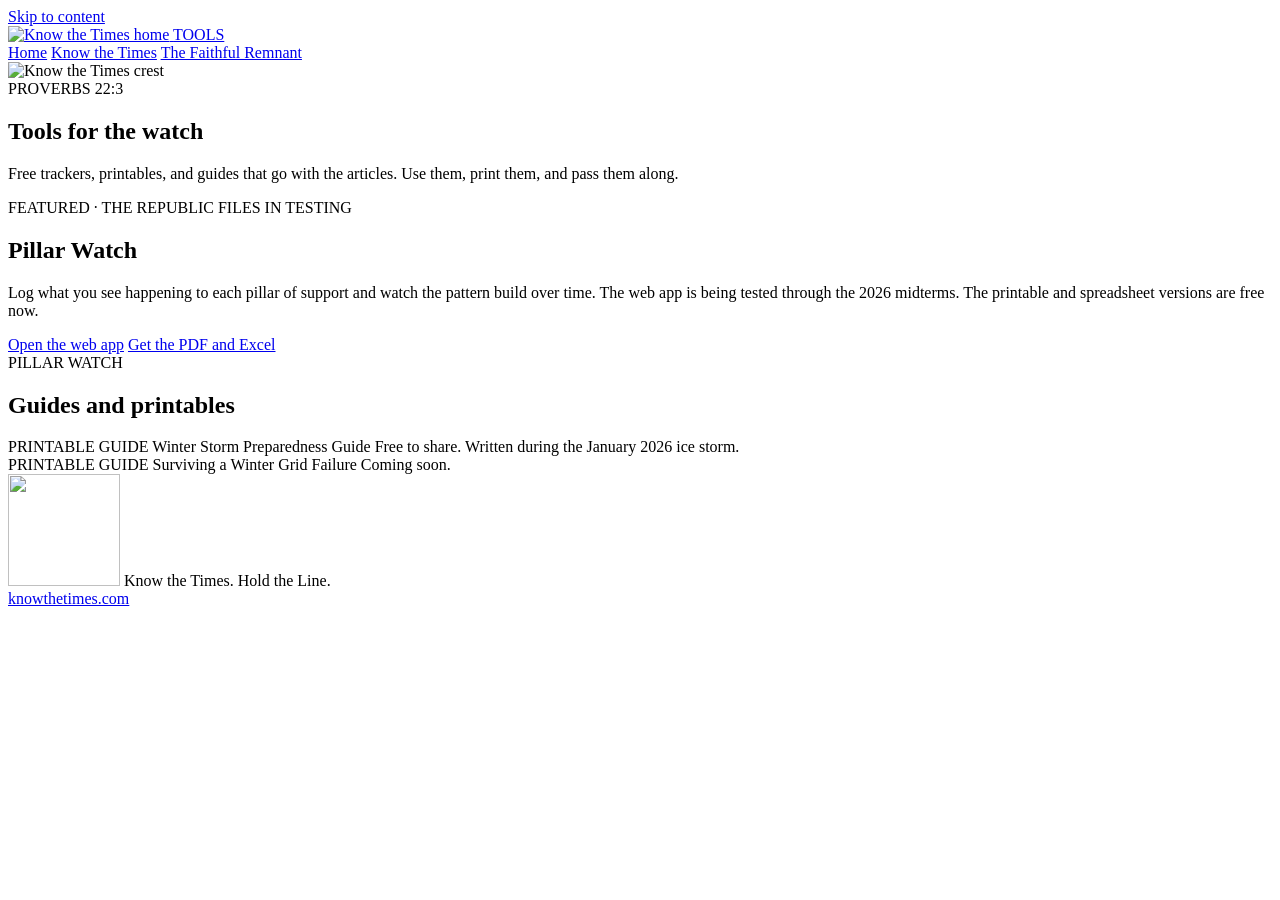
==== site/tools/index.html @ 22d9f688 "Add files via upload" ====
<!doctype html>
<html lang="en">
<head>
  <meta charset="utf-8">
  <meta name="viewport" content="width=device-width, initial-scale=1">
  <title>Tools · Know the Times</title>
  <meta name="description" content="Free trackers, printables, and guides from Know the Times.">
  <link rel="canonical" href="https://tools.knowthetimes.com/">
  <meta property="og:title" content="Tools · Know the Times">
  <meta property="og:description" content="Free trackers, printables, and guides from Know the Times.">
  <meta property="og:image" content="https://knowthetimes.com/assets/img/share.jpg">
  <meta name="twitter:card" content="summary_large_image">
  <link rel="icon" href="/favicon.ico" sizes="any">
  <link rel="icon" type="image/png" href="/assets/img/favicon-32.png">
  <link rel="apple-touch-icon" href="/assets/img/apple-touch-icon.png">
  <meta name="theme-color" content="#090908">
  <link rel="preconnect" href="https://fonts.googleapis.com">
  <link rel="preconnect" href="https://fonts.gstatic.com" crossorigin>
  <link href="https://fonts.googleapis.com/css2?family=EB+Garamond:ital,wght@0,400;0,500;0,600;1,400&display=swap" rel="stylesheet">
  <link rel="stylesheet" href="/assets/css/style.css">
</head>
<body>
  <a class="skip-link" href="#main">Skip to content</a>
  <header class="site-header">
    <div class="wrap">
      <a class="brand" href="https://knowthetimes.com/">
        <img src="/assets/img/ktt-wordmark.jpg" alt="Know the Times home" width="1073" height="320">
        <span class="brand-tag">TOOLS</span>
      </a>
      <nav class="site-nav" aria-label="Main">
        <a href="https://knowthetimes.com/">Home</a>
        <a href="https://knowthetimes.substack.com">Know the Times</a>
        <a href="https://thefaithfulremnant.substack.com">The Faithful Remnant</a>
      </nav>
    </div>
  </header>

  <main id="main">
    <section class="tools-hero">
      <div class="wrap">
        <img src="/assets/img/ktt-crest.png" alt="Know the Times crest" width="640" height="640">
        <div class="text">
          <span class="verse">PROVERBS 22:3</span>
          <h1>Tools for the watch</h1>
          <p>Free trackers, printables, and guides that go with the articles. Use them, print them, and pass them along.</p>
        </div>
      </div>
    </section>

    <div class="wrap">
      <section class="feature" aria-labelledby="pw">
        <div class="text">
          <div class="badge-row">
            <span class="kicker">FEATURED · THE REPUBLIC FILES</span>
            <span class="badge">IN TESTING</span>
          </div>
          <h2 id="pw">Pillar Watch</h2>
          <p>Log what you see happening to each pillar of support and watch the pattern build over time. The web app is being tested through the 2026 midterms. The printable and spreadsheet versions are free now.</p>
          <div class="actions">
            <a class="btn btn-ktt" href="pillar-watch/">Open the web app</a>
            <a class="btn btn-line" href="https://knowthetimes.substack.com/p/pillar-watch">Get the PDF and Excel</a>
          </div>
        </div>
        <div class="feature-art" aria-hidden="true">
          <div class="mini-app">
            <span class="label">PILLAR WATCH</span>
            <div class="bar"><span></span><span style="width:85%"></span></div>
            <div class="bar"><span></span><span style="width:40%"></span></div>
            <div class="bar"><span></span><span style="width:62%"></span></div>
            <div class="bar"><span></span><span style="width:25%"></span></div>
            <div class="bar"><span></span><span style="width:50%"></span></div>
          </div>
        </div>
      </section>

      <section class="resources" aria-labelledby="guides">
        <h2 id="guides">Guides and printables</h2>
        <div class="resource-grid">
          <div class="resource">
            <span class="kicker">PRINTABLE GUIDE</span>
            <span class="title">Winter Storm Preparedness Guide</span>
            <span class="desc">Free to share. Written during the January 2026 ice storm.</span>
          </div>
          <div class="resource">
            <span class="kicker">PRINTABLE GUIDE</span>
            <span class="title">Surviving a Winter Grid Failure</span>
            <span class="desc">Coming soon.</span>
          </div>
        </div>
      </section>
    </div>
  </main>

  <footer class="site-footer">
    <div class="wrap">
      <div class="sign">
        <img src="/assets/img/ktt-crest-sm.png" alt="" width="112" height="112">
        <span class="sign-off">Know the Times. Hold the Line.</span>
      </div>
      <a href="https://knowthetimes.com/">knowthetimes.com</a>
    </div>
  </footer>
</body>
</html>
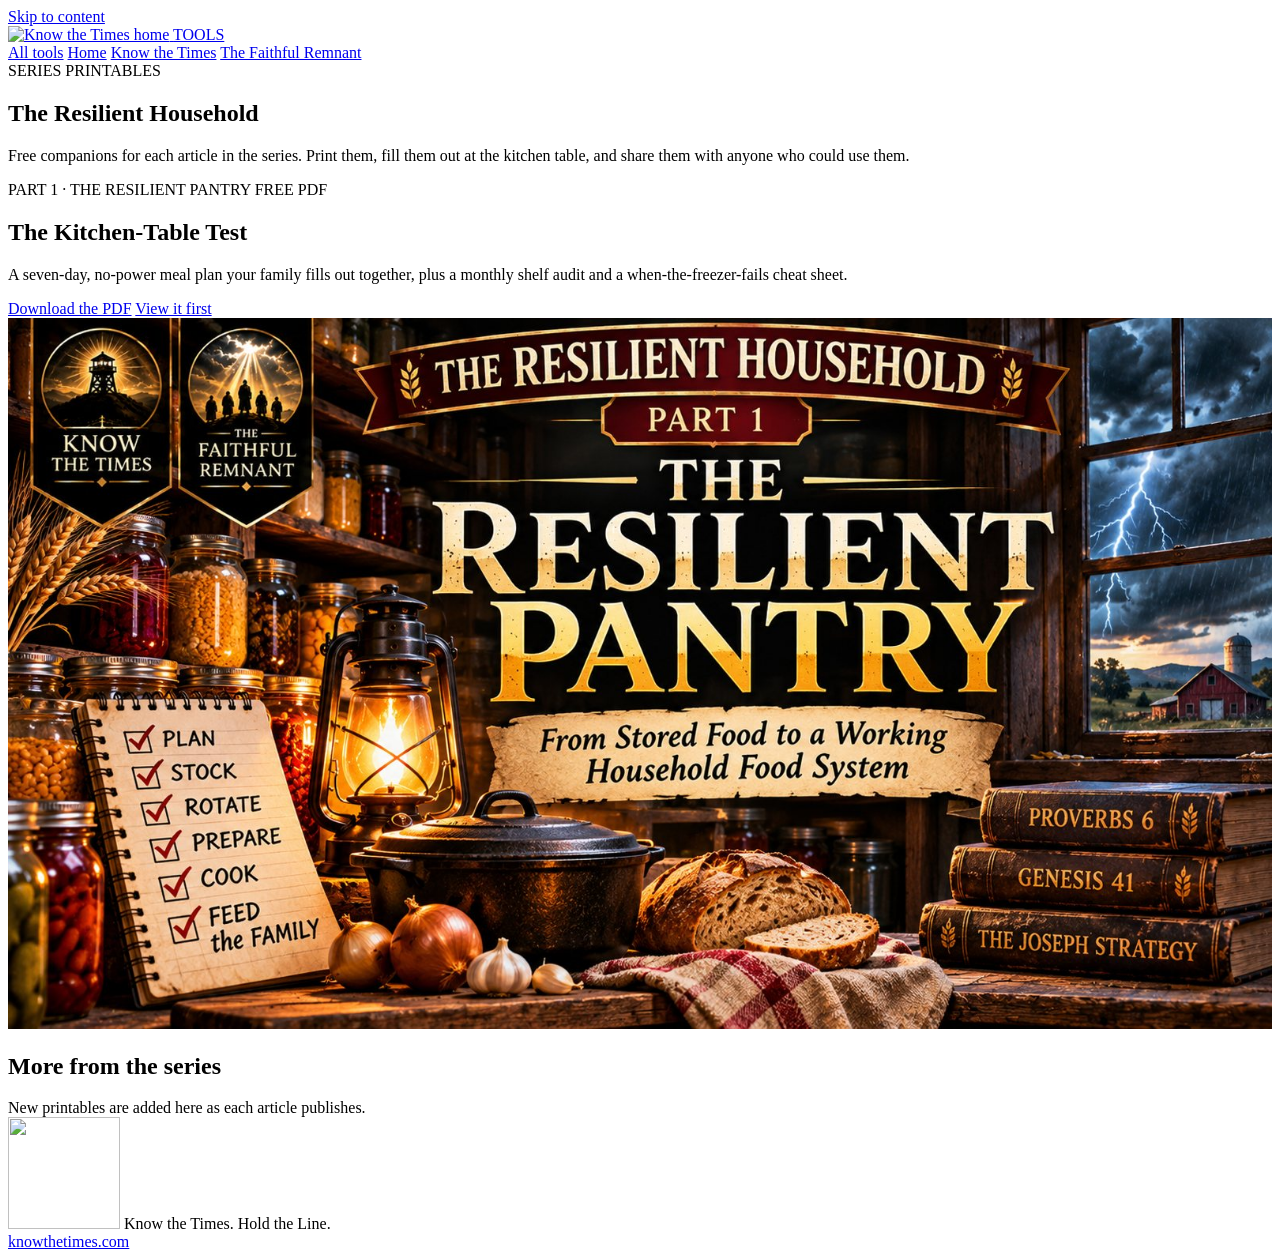
==== commit f3a36f72: "Add files via upload" ====
--- a/site/tools/index.html
+++ b/site/tools/index.html
@@ -3,11 +3,11 @@
 <head>
   <meta charset="utf-8">
   <meta name="viewport" content="width=device-width, initial-scale=1">
-  <title>Tools · Know the Times</title>
-  <meta name="description" content="Free trackers, printables, and guides from Know the Times.">
-  <link rel="canonical" href="https://tools.knowthetimes.com/">
-  <meta property="og:title" content="Tools · Know the Times">
-  <meta property="og:description" content="Free trackers, printables, and guides from Know the Times.">
+  <title>The Resilient Household · Know the Times Tools</title>
+  <meta name="description" content="Free printables for The Resilient Household series from Know the Times and The Faithful Remnant.">
+  <link rel="canonical" href="https://tools.knowthetimes.com/resilient-household/">
+  <meta property="og:title" content="The Resilient Household · Know the Times Tools">
+  <meta property="og:description" content="Free printables for The Resilient Household series from Know the Times and The Faithful Remnant.">
   <meta property="og:image" content="https://knowthetimes.com/assets/img/share.jpg">
   <meta name="twitter:card" content="summary_large_image">
   <link rel="icon" href="/favicon.ico" sizes="any">
@@ -28,6 +28,7 @@
         <span class="brand-tag">TOOLS</span>
       </a>
       <nav class="site-nav" aria-label="Main">
+        <a href="https://tools.knowthetimes.com/">All tools</a>
         <a href="https://knowthetimes.com/">Home</a>
         <a href="https://knowthetimes.substack.com">Know the Times</a>
         <a href="https://thefaithfulremnant.substack.com">The Faithful Remnant</a>
@@ -38,55 +39,34 @@
   <main id="main">
     <section class="tools-hero">
       <div class="wrap">
-        <img src="/assets/img/ktt-crest.png" alt="Know the Times crest" width="640" height="640">
         <div class="text">
-          <span class="verse">PROVERBS 22:3</span>
-          <h1>Tools for the watch</h1>
-          <p>Free trackers, printables, and guides that go with the articles. Use them, print them, and pass them along.</p>
+          <span class="verse">SERIES PRINTABLES</span>
+          <h1>The Resilient Household</h1>
+          <p>Free companions for each article in the series. Print them, fill them out at the kitchen table, and share them with anyone who could use them.</p>
         </div>
       </div>
     </section>
 
     <div class="wrap">
-      <section class="feature" aria-labelledby="pw">
+      <section class="feature" aria-labelledby="ktt-test">
         <div class="text">
           <div class="badge-row">
-            <span class="kicker">FEATURED · THE REPUBLIC FILES</span>
-            <span class="badge">IN TESTING</span>
+            <span class="kicker">PART 1 · THE RESILIENT PANTRY</span>
+            <span class="badge">FREE PDF</span>
           </div>
-          <h2 id="pw">Pillar Watch</h2>
-          <p>Log what you see happening to each pillar of support and watch the pattern build over time. The web app is being tested through the 2026 midterms. The printable and spreadsheet versions are free now.</p>
+          <h2 id="ktt-test">The Kitchen-Table Test</h2>
+          <p>A seven-day, no-power meal plan your family fills out together, plus a monthly shelf audit and a when-the-freezer-fails cheat sheet.</p>
           <div class="actions">
-            <a class="btn btn-ktt" href="pillar-watch/">Open the web app</a>
-            <a class="btn btn-line" href="https://knowthetimes.substack.com/p/pillar-watch">Get the PDF and Excel</a>
+            <a class="btn btn-ktt" href="the-kitchen-table-test.pdf" download>Download the PDF</a>
+            <a class="btn btn-line" href="the-kitchen-table-test.pdf" target="_blank" rel="noopener">View it first</a>
           </div>
         </div>
-        <div class="feature-art" aria-hidden="true">
-          <div class="mini-app">
-            <span class="label">PILLAR WATCH</span>
-            <div class="bar"><span></span><span style="width:85%"></span></div>
-            <div class="bar"><span></span><span style="width:40%"></span></div>
-            <div class="bar"><span></span><span style="width:62%"></span></div>
-            <div class="bar"><span></span><span style="width:25%"></span></div>
-            <div class="bar"><span></span><span style="width:50%"></span></div>
-          </div>
-        </div>
+        <img src="masthead.jpg" alt="The Resilient Household, Part 1: The Resilient Pantry" width="1600" height="900" style="width:100%; height:auto; border:1px solid var(--rule)">
       </section>
 
-      <section class="resources" aria-labelledby="guides">
-        <h2 id="guides">Guides and printables</h2>
-        <div class="resource-grid">
-          <div class="resource">
-            <span class="kicker">PRINTABLE GUIDE</span>
-            <span class="title">Winter Storm Preparedness Guide</span>
-            <span class="desc">Free to share. Written during the January 2026 ice storm.</span>
-          </div>
-          <div class="resource">
-            <span class="kicker">PRINTABLE GUIDE</span>
-            <span class="title">Surviving a Winter Grid Failure</span>
-            <span class="desc">Coming soon.</span>
-          </div>
-        </div>
+      <section class="resources" aria-labelledby="more">
+        <h2 id="more">More from the series</h2>
+        <p style="margin:0; color: var(--muted)">New printables are added here as each article publishes.</p>
       </section>
     </div>
   </main>
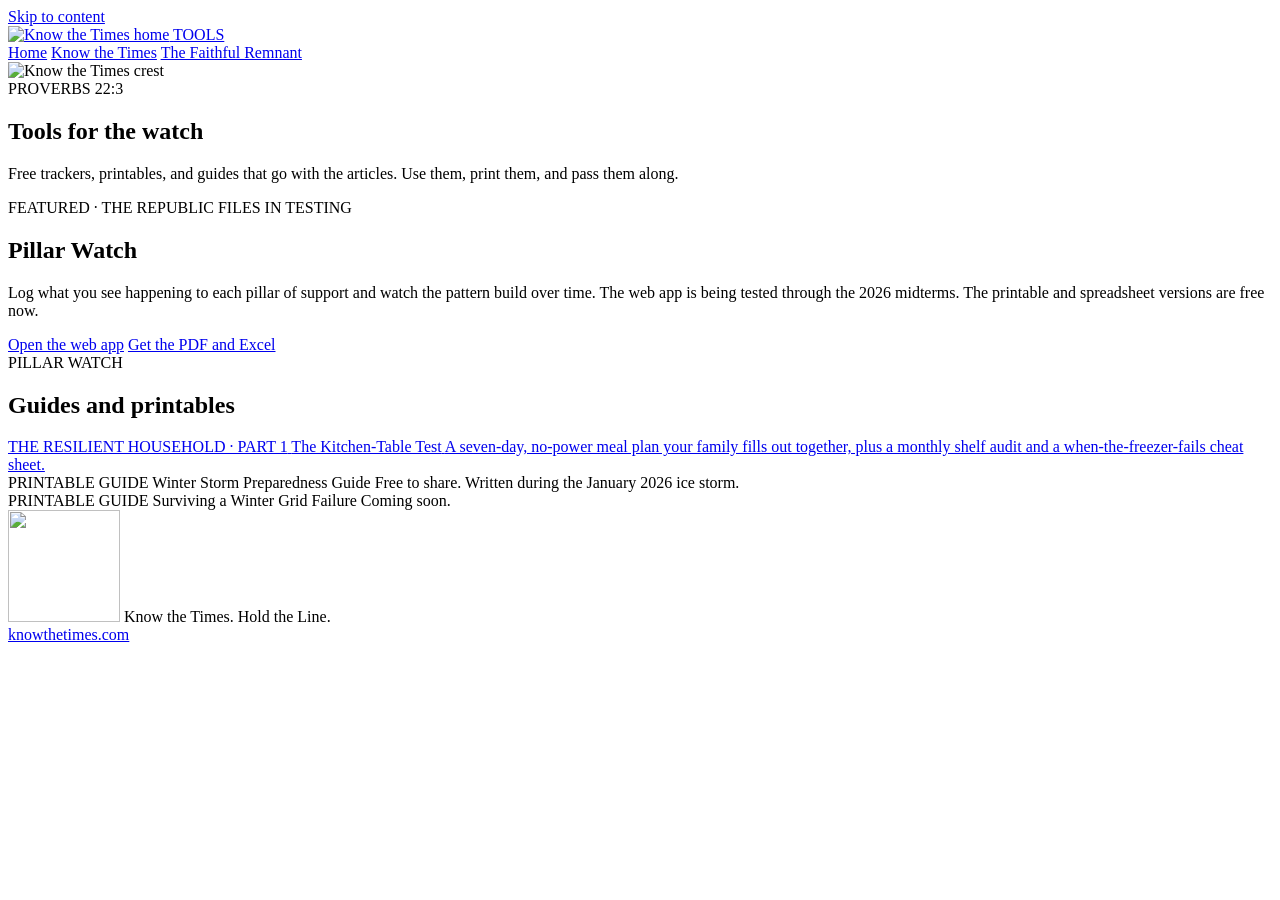
==== commit 801244e5: "Add files via upload" ====
--- a/site/tools/index.html
+++ b/site/tools/index.html
@@ -3,11 +3,11 @@
 <head>
   <meta charset="utf-8">
   <meta name="viewport" content="width=device-width, initial-scale=1">
-  <title>The Resilient Household · Know the Times Tools</title>
-  <meta name="description" content="Free printables for The Resilient Household series from Know the Times and The Faithful Remnant.">
-  <link rel="canonical" href="https://tools.knowthetimes.com/resilient-household/">
-  <meta property="og:title" content="The Resilient Household · Know the Times Tools">
-  <meta property="og:description" content="Free printables for The Resilient Household series from Know the Times and The Faithful Remnant.">
+  <title>Tools · Know the Times</title>
+  <meta name="description" content="Free trackers, printables, and guides from Know the Times.">
+  <link rel="canonical" href="https://tools.knowthetimes.com/">
+  <meta property="og:title" content="Tools · Know the Times">
+  <meta property="og:description" content="Free trackers, printables, and guides from Know the Times.">
   <meta property="og:image" content="https://knowthetimes.com/assets/img/share.jpg">
   <meta name="twitter:card" content="summary_large_image">
   <link rel="icon" href="/favicon.ico" sizes="any">
@@ -28,7 +28,6 @@
         <span class="brand-tag">TOOLS</span>
       </a>
       <nav class="site-nav" aria-label="Main">
-        <a href="https://tools.knowthetimes.com/">All tools</a>
         <a href="https://knowthetimes.com/">Home</a>
         <a href="https://knowthetimes.substack.com">Know the Times</a>
         <a href="https://thefaithfulremnant.substack.com">The Faithful Remnant</a>
@@ -39,34 +38,60 @@
   <main id="main">
     <section class="tools-hero">
       <div class="wrap">
+        <img src="/assets/img/ktt-crest.png" alt="Know the Times crest" width="640" height="640">
         <div class="text">
-          <span class="verse">SERIES PRINTABLES</span>
-          <h1>The Resilient Household</h1>
-          <p>Free companions for each article in the series. Print them, fill them out at the kitchen table, and share them with anyone who could use them.</p>
+          <span class="verse">PROVERBS 22:3</span>
+          <h1>Tools for the watch</h1>
+          <p>Free trackers, printables, and guides that go with the articles. Use them, print them, and pass them along.</p>
         </div>
       </div>
     </section>
 
     <div class="wrap">
-      <section class="feature" aria-labelledby="ktt-test">
+      <section class="feature" aria-labelledby="pw">
         <div class="text">
           <div class="badge-row">
-            <span class="kicker">PART 1 · THE RESILIENT PANTRY</span>
-            <span class="badge">FREE PDF</span>
+            <span class="kicker">FEATURED · THE REPUBLIC FILES</span>
+            <span class="badge">IN TESTING</span>
           </div>
-          <h2 id="ktt-test">The Kitchen-Table Test</h2>
-          <p>A seven-day, no-power meal plan your family fills out together, plus a monthly shelf audit and a when-the-freezer-fails cheat sheet.</p>
+          <h2 id="pw">Pillar Watch</h2>
+          <p>Log what you see happening to each pillar of support and watch the pattern build over time. The web app is being tested through the 2026 midterms. The printable and spreadsheet versions are free now.</p>
           <div class="actions">
-            <a class="btn btn-ktt" href="the-kitchen-table-test.pdf" download>Download the PDF</a>
-            <a class="btn btn-line" href="the-kitchen-table-test.pdf" target="_blank" rel="noopener">View it first</a>
+            <a class="btn btn-ktt" href="pillar-watch/">Open the web app</a>
+            <a class="btn btn-line" href="https://knowthetimes.substack.com/p/pillar-watch">Get the PDF and Excel</a>
           </div>
         </div>
-        <img src="masthead.jpg" alt="The Resilient Household, Part 1: The Resilient Pantry" width="1600" height="900" style="width:100%; height:auto; border:1px solid var(--rule)">
+        <div class="feature-art" aria-hidden="true">
+          <div class="mini-app">
+            <span class="label">PILLAR WATCH</span>
+            <div class="bar"><span></span><span style="width:85%"></span></div>
+            <div class="bar"><span></span><span style="width:40%"></span></div>
+            <div class="bar"><span></span><span style="width:62%"></span></div>
+            <div class="bar"><span></span><span style="width:25%"></span></div>
+            <div class="bar"><span></span><span style="width:50%"></span></div>
+          </div>
+        </div>
       </section>
 
-      <section class="resources" aria-labelledby="more">
-        <h2 id="more">More from the series</h2>
-        <p style="margin:0; color: var(--muted)">New printables are added here as each article publishes.</p>
+      <section class="resources" aria-labelledby="guides">
+        <h2 id="guides">Guides and printables</h2>
+        <div class="resource-grid">
+          <a class="resource" href="resilient-household/">
+            <span class="kicker">THE RESILIENT HOUSEHOLD · PART 1</span>
+            <span class="title">The Kitchen-Table Test</span>
+            <span class="desc">A seven-day, no-power meal plan your family fills out together, plus a monthly shelf audit and a when-the-freezer-fails cheat sheet.</span>
+          </a>
+          <div class="resource">
+            <span class="kicker">PRINTABLE GUIDE</span>
+            <span class="title">Winter Storm Preparedness Guide</span>
+            <span class="desc">Free to share. Written during the January 2026 ice storm.</span>
+          </div>
+          <div class="resource">
+            <span class="kicker">PRINTABLE GUIDE</span>
+            <span class="title">Surviving a Winter Grid Failure</span>
+            <span class="desc">Coming soon.</span>
+          </div>
+        </div>
       </section>
     </div>
   </main>
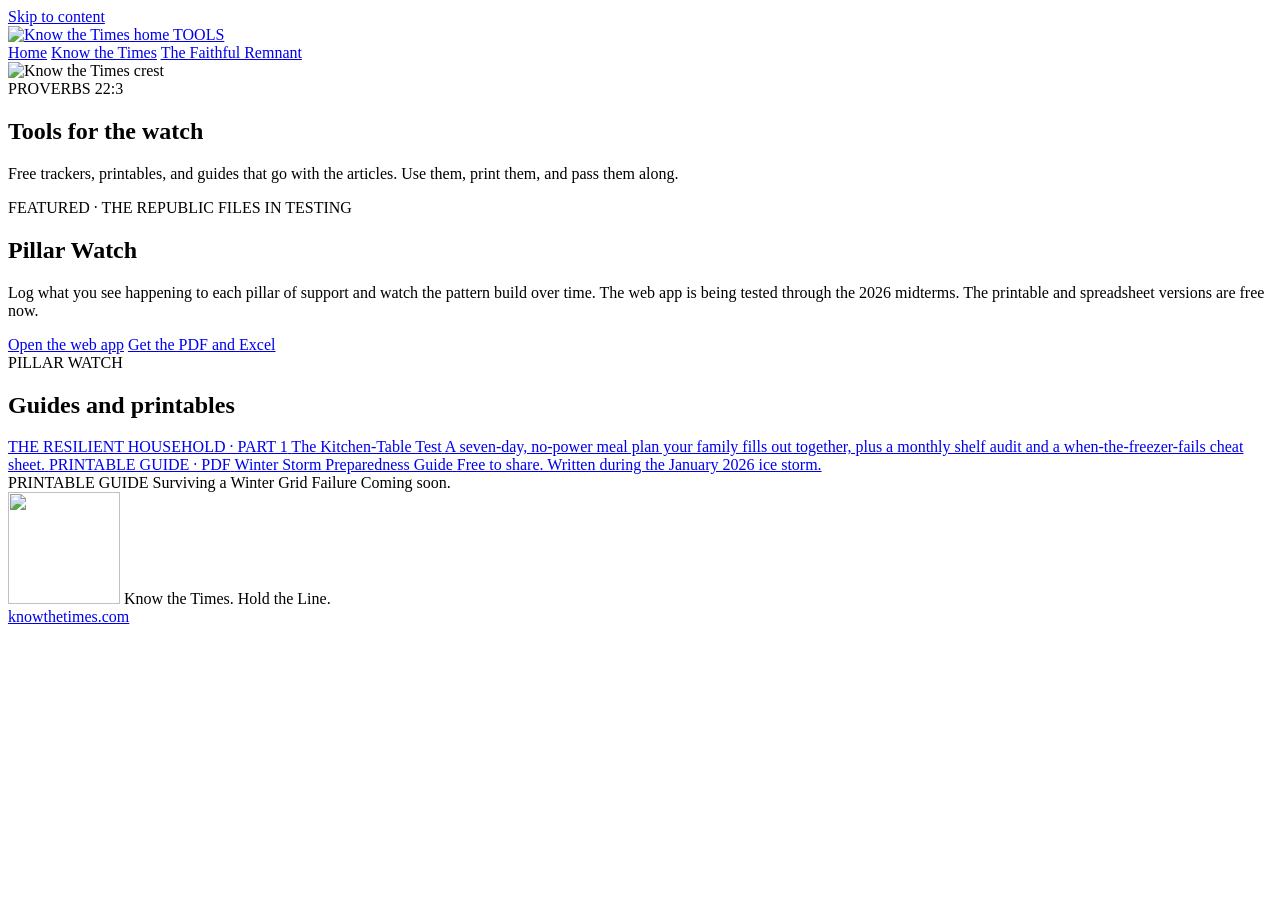
==== commit 953c2f91: "Update index.html" ====
--- a/site/tools/index.html
+++ b/site/tools/index.html
@@ -81,11 +81,11 @@
             <span class="title">The Kitchen-Table Test</span>
             <span class="desc">A seven-day, no-power meal plan your family fills out together, plus a monthly shelf audit and a when-the-freezer-fails cheat sheet.</span>
           </a>
-          <div class="resource">
-            <span class="kicker">PRINTABLE GUIDE</span>
-            <span class="title">Winter Storm Preparedness Guide</span>
-            <span class="desc">Free to share. Written during the January 2026 ice storm.</span>
-          </div>
+         <a class="resource" href="downloads/winter-storm-preparedness-guide.pdf" target="_blank" rel="noopener">
+  <span class="kicker">PRINTABLE GUIDE · PDF</span>
+  <span class="title">Winter Storm Preparedness Guide</span>
+  <span class="desc">Free to share. Written during the January 2026 ice storm.</span>
+</a>
           <div class="resource">
             <span class="kicker">PRINTABLE GUIDE</span>
             <span class="title">Surviving a Winter Grid Failure</span>
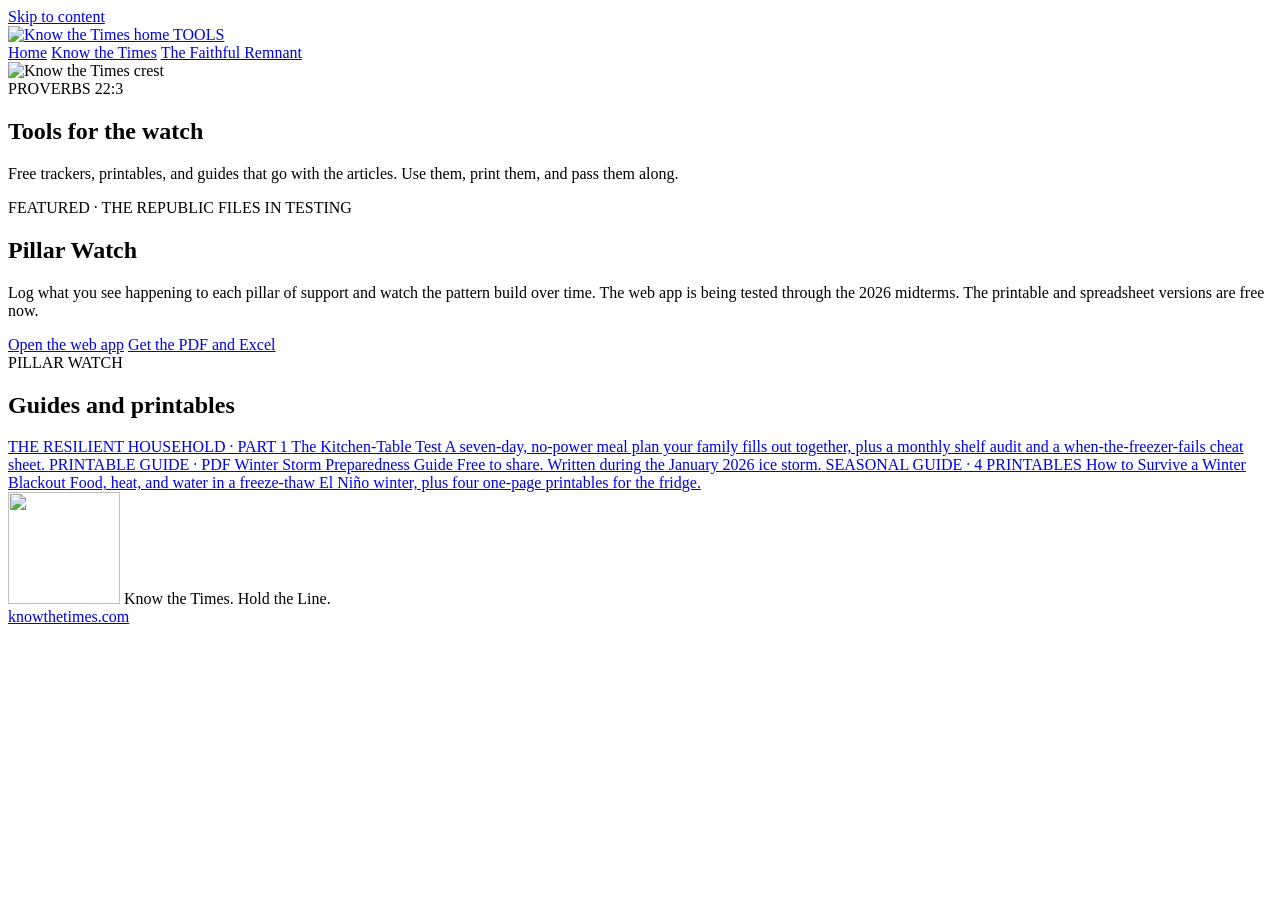
==== commit aa65e146: "Update index.html" ====
--- a/site/tools/index.html
+++ b/site/tools/index.html
@@ -86,11 +86,11 @@
   <span class="title">Winter Storm Preparedness Guide</span>
   <span class="desc">Free to share. Written during the January 2026 ice storm.</span>
 </a>
-          <div class="resource">
-            <span class="kicker">PRINTABLE GUIDE</span>
-            <span class="title">Surviving a Winter Grid Failure</span>
-            <span class="desc">Coming soon.</span>
-          </div>
+          <a class="resource" href="https://knowthetimes.substack.com/p/how-to-survive-a-winter-blackout" target="_blank" rel="noopener">
+            <span class="kicker">SEASONAL GUIDE · 4 PRINTABLES</span>
+            <span class="title">How to Survive a Winter Blackout</span>
+            <span class="desc">Food, heat, and water in a freeze-thaw El Niño winter, plus four one-page printables for the fridge.</span>
+          </a>
         </div>
       </section>
     </div>
